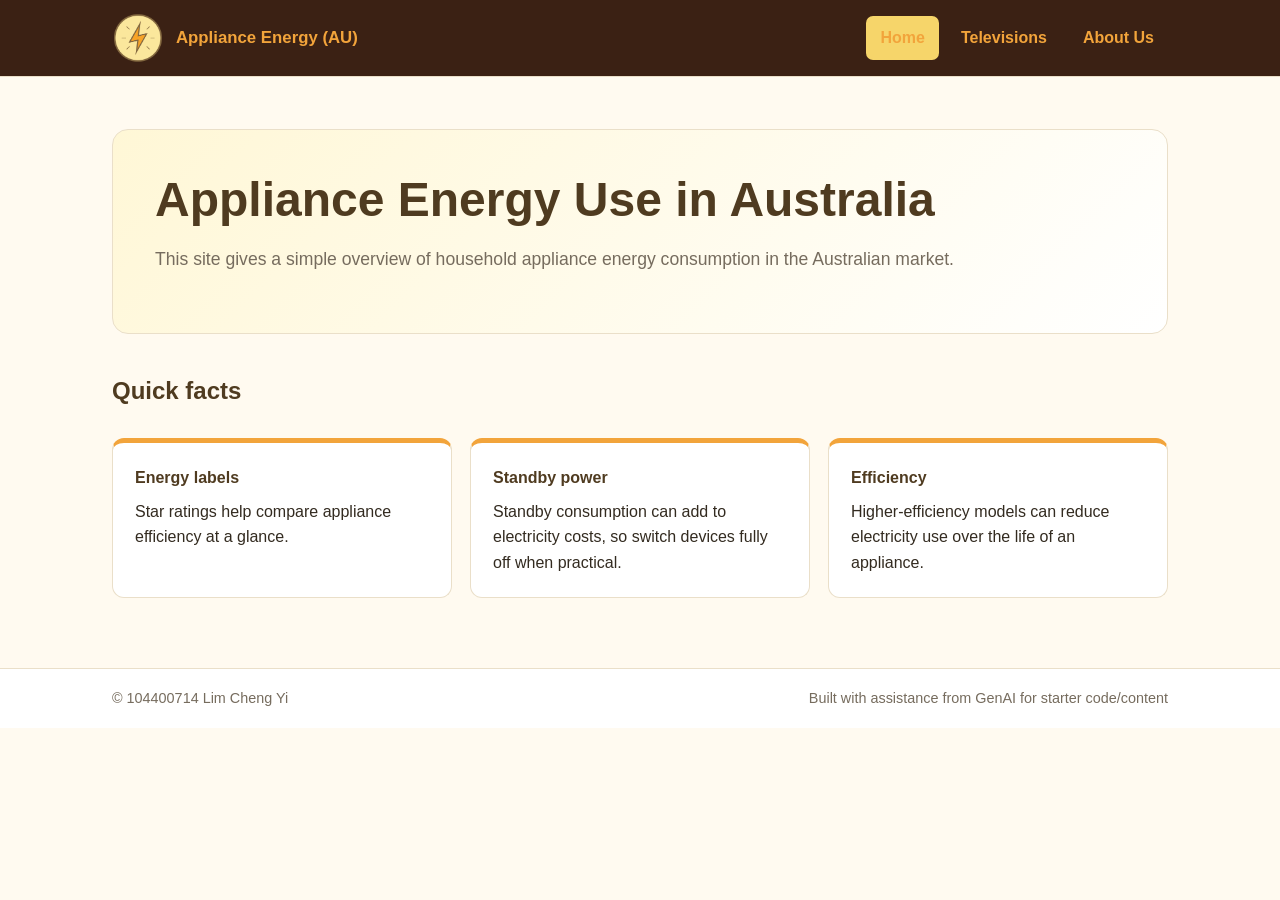
==== appliance-energy-recreated/index.html @ 4cc212cf "file from t01" ====
<!DOCTYPE html>
<html lang="en">
<head>
  <meta charset="UTF-8">
  <meta name="viewport" content="width=device-width, initial-scale=1.0">
  <title>Home | Appliance Energy (AU)</title>
  <link rel="stylesheet" href="styles.css">
</head>
<body>
<header class="site-header"><nav class="navbar">
  <a class="brand" href="index.html"><img src="images/PowerIcon.png" alt="Power logo"><span>Appliance Energy (AU)</span></a>
  <div class="nav-links"><a class="active" href="index.html">Home</a><a href="televisions.html">Televisions</a><a href="about.html">About Us</a></div>
</nav></header>
<main>
  <section class="hero">
    <h1>Appliance Energy Use in Australia</h1>
    <p class="lead">This site gives a simple overview of household appliance energy consumption in the Australian market.</p>
  </section>
  <section>
    <h2>Quick facts</h2>
    <div class="facts">
      <article class="fact-card"><strong>Energy labels</strong><span>Star ratings help compare appliance efficiency at a glance.</span></article>
      <article class="fact-card"><strong>Standby power</strong><span>Standby consumption can add to electricity costs, so switch devices fully off when practical.</span></article>
      <article class="fact-card"><strong>Efficiency</strong><span>Higher-efficiency models can reduce electricity use over the life of an appliance.</span></article>
    </div>
  </section>
</main>
<footer><div class="footer-inner"><span>© 104400714 Lim Cheng Yi</span><span>Built with assistance from GenAI for starter code/content</span></div></footer>
</body>
</html>
---- appliance-energy-recreated/styles.css ----
:root {
  --brown: #6d542f;
  --brown-dark: #4f3b20;
  --brown-darker: #3b2114;
  --yellow: #f6d56a;
  --orange: #f2a43b;
  --cream: #fffaf0;
  --text: #332b20;
  --muted: #766c5e;
  --card: #ffffff;
  --border: #eadfc9;
}

* { box-sizing: border-box; }
html { scroll-behavior: smooth; }
body {
  margin: 0;
  font-family: Arial, Helvetica, sans-serif;
  color: var(--text);
  background: var(--cream);
  line-height: 1.6;
}

a { color: inherit; }

.site-header {
  background: var(--brown-darker);
  border-bottom: 1px solid var(--border);
  position: sticky;
  top: 0;
  z-index: 10;
}
.navbar {
  max-width: 1100px;
  margin: 0 auto;
  min-height: 76px;
  padding: 10px 22px;
  display: flex;
  align-items: center;
  justify-content: space-between;
  gap: 24px;
}
.brand {
  display: flex;
  align-items: center;
  gap: 12px;
  text-decoration: none;
  font-weight: 700;
  color: var(--orange);
}
.brand img { width: 52px; height: 52px; object-fit: contain; }
.brand span { font-size: 1.05rem; }
.nav-links { display: flex; gap: 8px; flex-wrap: wrap; }
.nav-links a {
  text-decoration: none;
  padding: 9px 14px;
  border-radius: 7px;
  color: var(--orange);
  font-weight: 600;
}
.nav-links a:hover, .nav-links a.active { background: var(--yellow); }

main { max-width: 1100px; margin: 0 auto; padding: 52px 22px 70px; }
.hero {
  background: linear-gradient(135deg, #fff7d6, #fff);
  border: 1px solid var(--border);
  border-radius: 16px;
  padding: 42px;
  margin-bottom: 34px;
}
h1 { font-size: clamp(2rem, 4vw, 3rem); line-height: 1.15; margin: 0 0 14px; color: var(--brown-dark); }
h2 { color: var(--brown-dark); margin-top: 38px; }
h3 { color: var(--brown-dark); margin-bottom: 8px; }
p { max-width: 800px; }
.lead { font-size: 1.1rem; color: var(--muted); }

.facts {
  display: grid;
  grid-template-columns: repeat(3, 1fr);
  gap: 18px;
  margin-top: 28px;
}
.fact-card {
  background: var(--card);
  border: 1px solid var(--border);
  border-top: 5px solid var(--orange);
  border-radius: 12px;
  padding: 22px;
}
.fact-card strong { display: block; margin-bottom: 8px; color: var(--brown-dark); }

.tips {
  background: #fff;
  border: 1px solid var(--border);
  border-radius: 14px;
  padding: 28px;
  margin-bottom: 42px;
}
.tips li { margin: 10px 0; }

.section-intro { margin-bottom: 30px; }
.chart-grid {
  display: grid;
  grid-template-columns: repeat(2, minmax(0, 1fr));
  gap: 24px;
}
.chart-card {
  background: #fff;
  border: 1px solid var(--border);
  border-radius: 14px;
  padding: 20px;
  box-shadow: 0 4px 15px rgba(91, 67, 30, .05);
}
.chart-card h3 { margin-top: 0; }
.chart-card img { display: block; width: 100%; height: auto; border-radius: 8px; }
.chart-card p { color: var(--muted); margin-bottom: 0; }

.conclusion {
  margin-top: 36px;
  padding: 28px;
  border-left: 6px solid var(--orange);
  background: #fff7d6;
  border-radius: 10px;
}

.about-card {
  background: #fff;
  border: 1px solid var(--border);
  border-radius: 14px;
  padding: 32px;
  max-width: 800px;
}
.about-card ul { padding-left: 22px; }

footer {
  border-top: 1px solid var(--border);
  background: #fff;
  color: var(--muted);
}
.footer-inner {
  max-width: 1100px;
  margin: 0 auto;
  padding: 18px 22px;
  display: flex;
  justify-content: space-between;
  gap: 20px;
  flex-wrap: wrap;
  font-size: .9rem;
}

@media (max-width: 760px) {
  .navbar { align-items: flex-start; flex-direction: column; }
  .nav-links { width: 100%; }
  .nav-links a { flex: 1; text-align: center; }
  .hero { padding: 28px 22px; }
  .facts, .chart-grid { grid-template-columns: 1fr; }
  main { padding-top: 32px; }
}
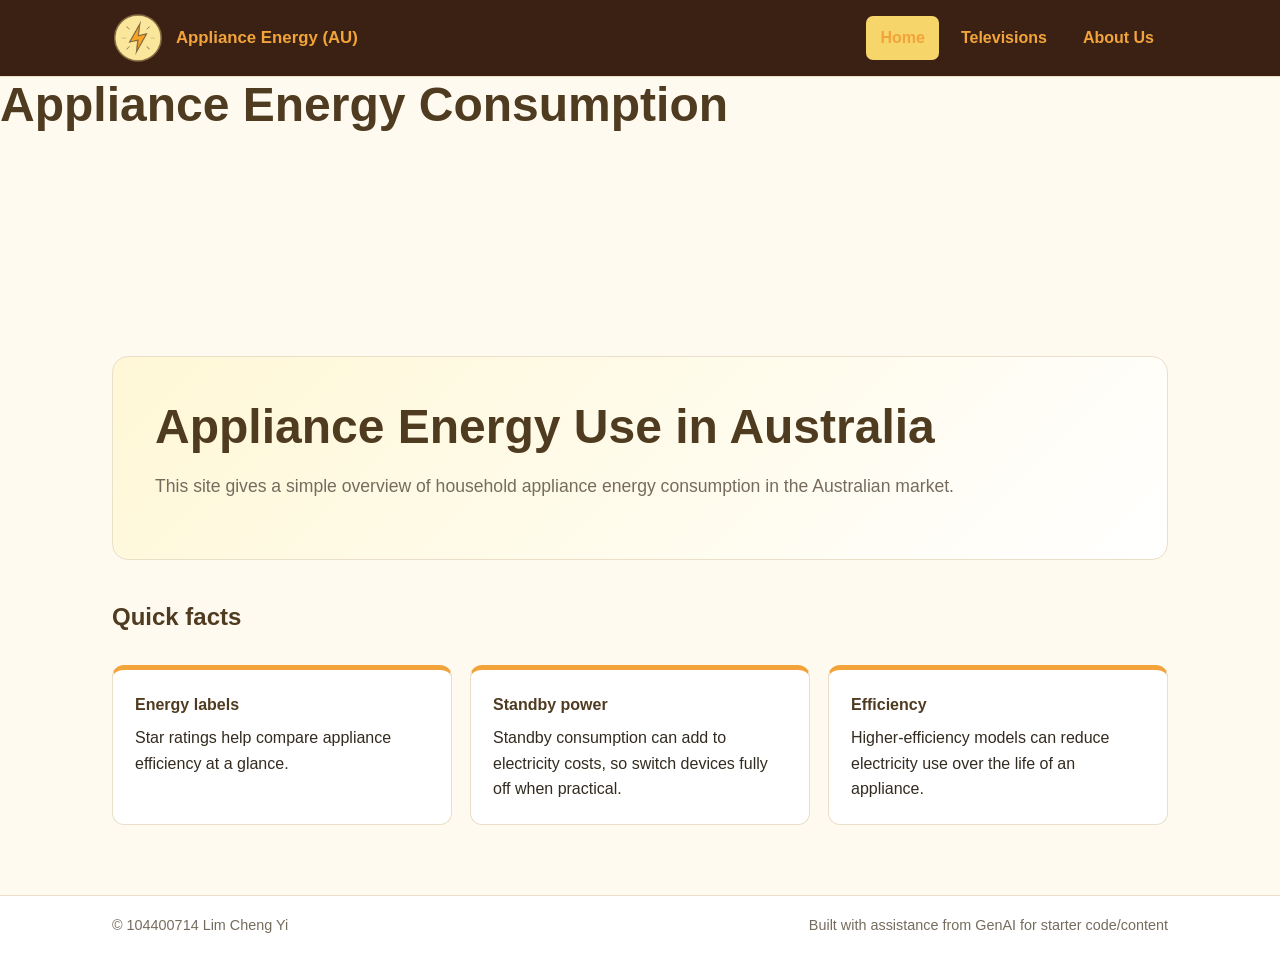
==== commit 28f195f5: "Fixed the div problem by changing it to div1 feat: reset body; add h1/div/svg; link D3 and energy-d3" ====
--- a/appliance-energy-recreated/index.html
+++ b/appliance-energy-recreated/index.html
@@ -11,6 +11,13 @@
   <a class="brand" href="index.html"><img src="images/PowerIcon.png" alt="Power logo"><span>Appliance Energy (AU)</span></a>
   <div class="nav-links"><a class="active" href="index.html">Home</a><a href="televisions.html">Televisions</a><a href="about.html">About Us</a></div>
 </nav></header>
+<h1>Appliance Energy Consumption</h1>
+<div1 id="content"></div1>
+<!-- Give the SVG a size so shapes can be seen -->
+<svg width="300" height="150"></svg>
+<!-- Load D3 first, then your D3 code file -->
+<script src="https://d3js.org/d3.v7.min.js"></script>
+<script src="energy-d3.js"></script>
 <main>
   <section class="hero">
     <h1>Appliance Energy Use in Australia</h1>
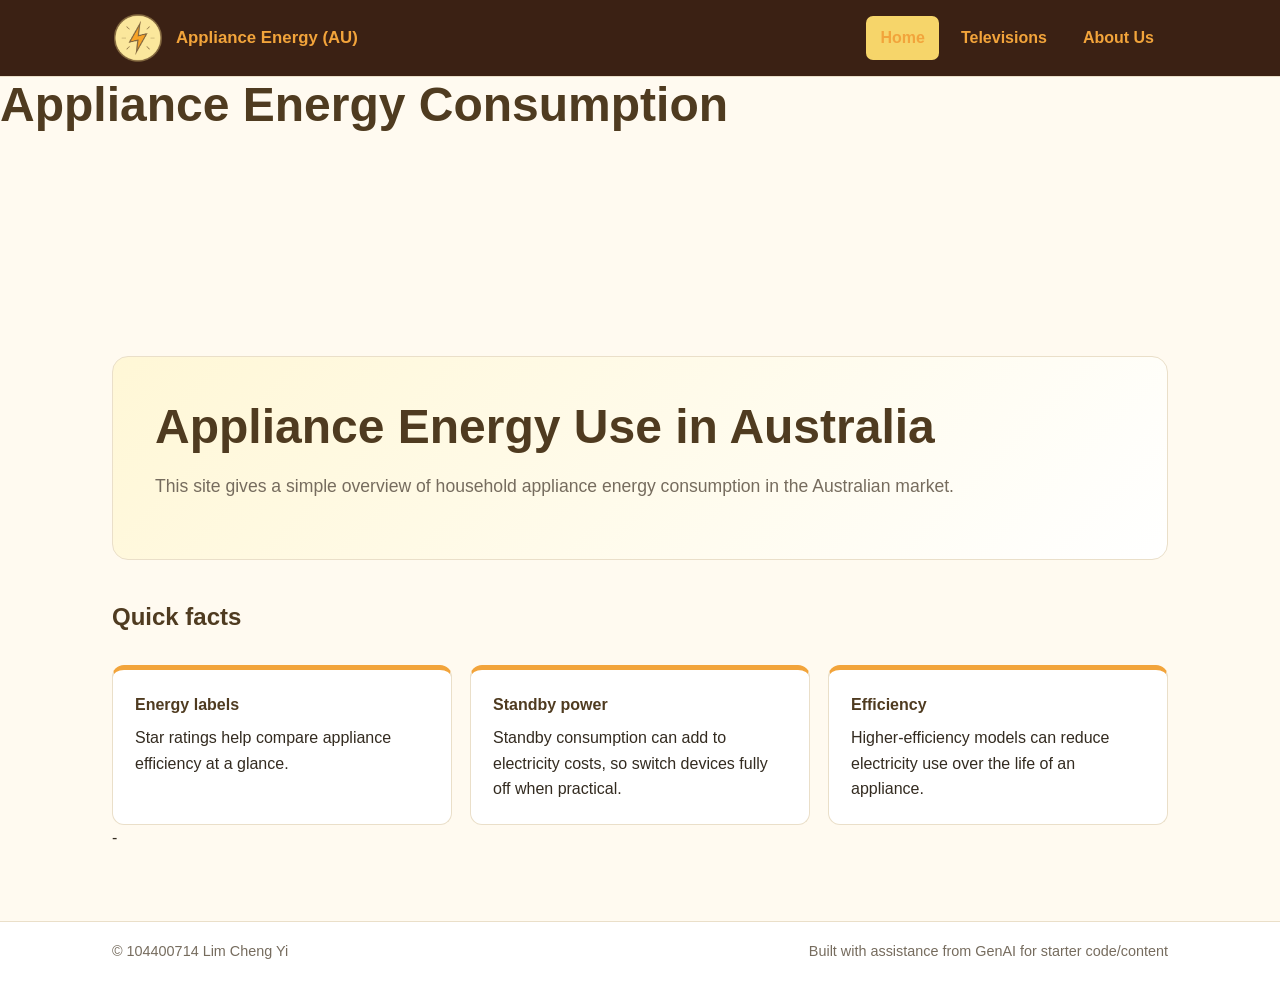
==== commit 22c472e5: "t04-3 part feat(t04-3): add responsive SVG container and test rect" ====
--- a/appliance-energy-recreated/index.html
+++ b/appliance-energy-recreated/index.html
@@ -31,7 +31,15 @@
       <article class="fact-card"><strong>Efficiency</strong><span>Higher-efficiency models can reduce electricity use over the life of an appliance.</span></article>
     </div>
   </section>
+  - <!-- NEW: Container for T04-3 chart -->
+  <div class="responsive-svg-container"></div>
+  <!-- D3 library -->
+  <script src="https://d3js.org/d3.v7.min.js"></script>
+  <!-- NEW: JS for T04-3 only -->
+  <script src="t04-3-bars.js"></script>
+  <!-- Old T04-2 demo (temporarily disabled) -->
+  <!-- <script src="energy-d3.js"></script> -->
 </main>
 <footer><div class="footer-inner"><span>© 104400714 Lim Cheng Yi</span><span>Built with assistance from GenAI for starter code/content</span></div></footer>
 </body>
-</html>
+</html>
--- a/appliance-energy-recreated/styles.css
+++ b/appliance-energy-recreated/styles.css
@@ -156,3 +156,9 @@
   .facts, .chart-grid { grid-template-columns: 1fr; }
   main { padding-top: 32px; }
 }
+
+.responsive-svg-container {
+margin: 0 auto; /* center */
+width: 100%; /* fill parent width */
+max-width: 1200px; /* cap max width */
+}
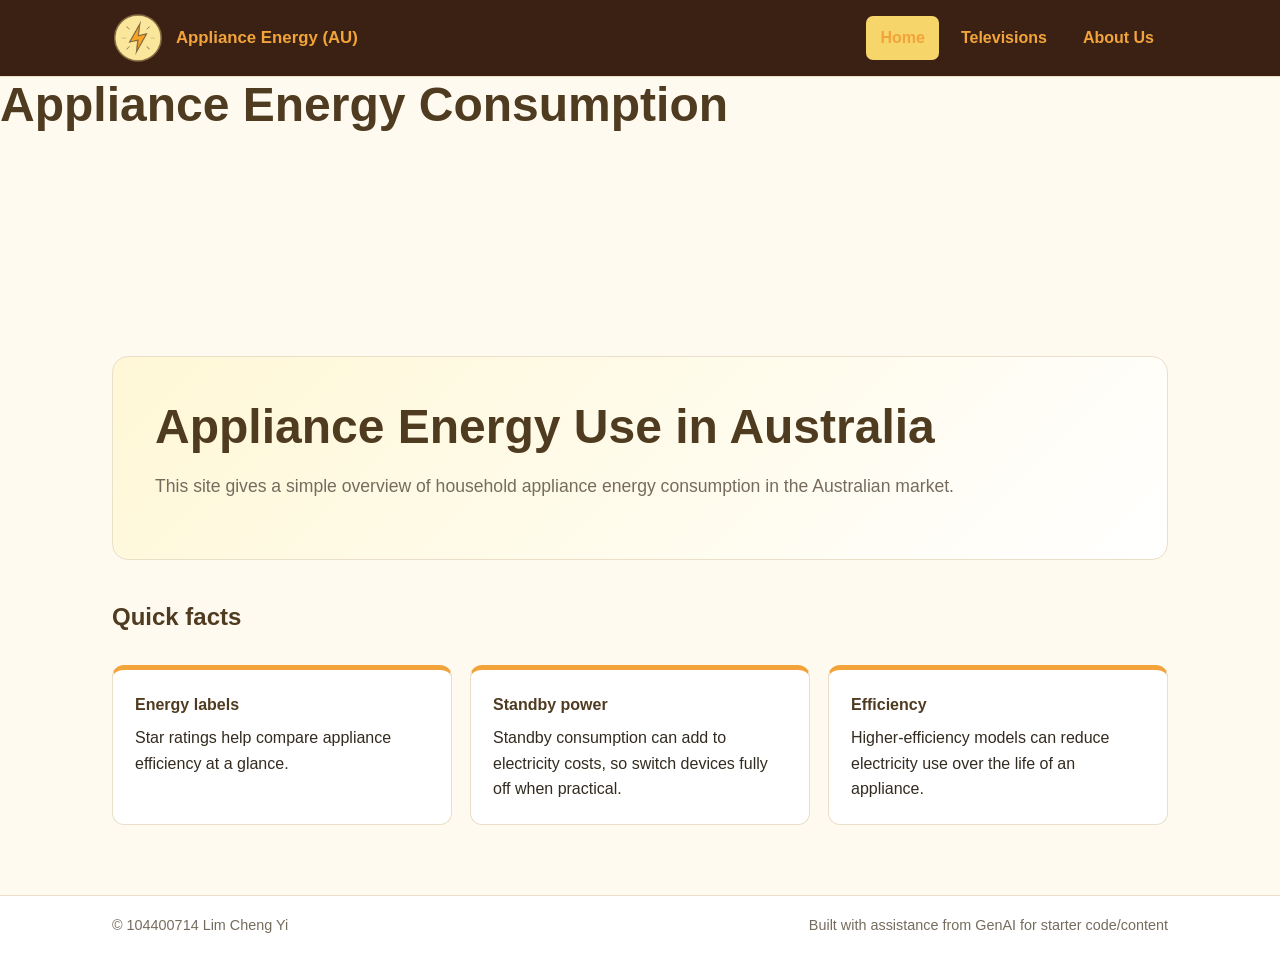
==== commit f390a7e5: "Update index.html" ====
--- a/appliance-energy-recreated/index.html
+++ b/appliance-energy-recreated/index.html
@@ -31,7 +31,7 @@
       <article class="fact-card"><strong>Efficiency</strong><span>Higher-efficiency models can reduce electricity use over the life of an appliance.</span></article>
     </div>
   </section>
-  - <!-- NEW: Container for T04-3 chart -->
+  <!-- NEW: Container for T04-3 chart -->
   <div class="responsive-svg-container"></div>
   <!-- D3 library -->
   <script src="https://d3js.org/d3.v7.min.js"></script>
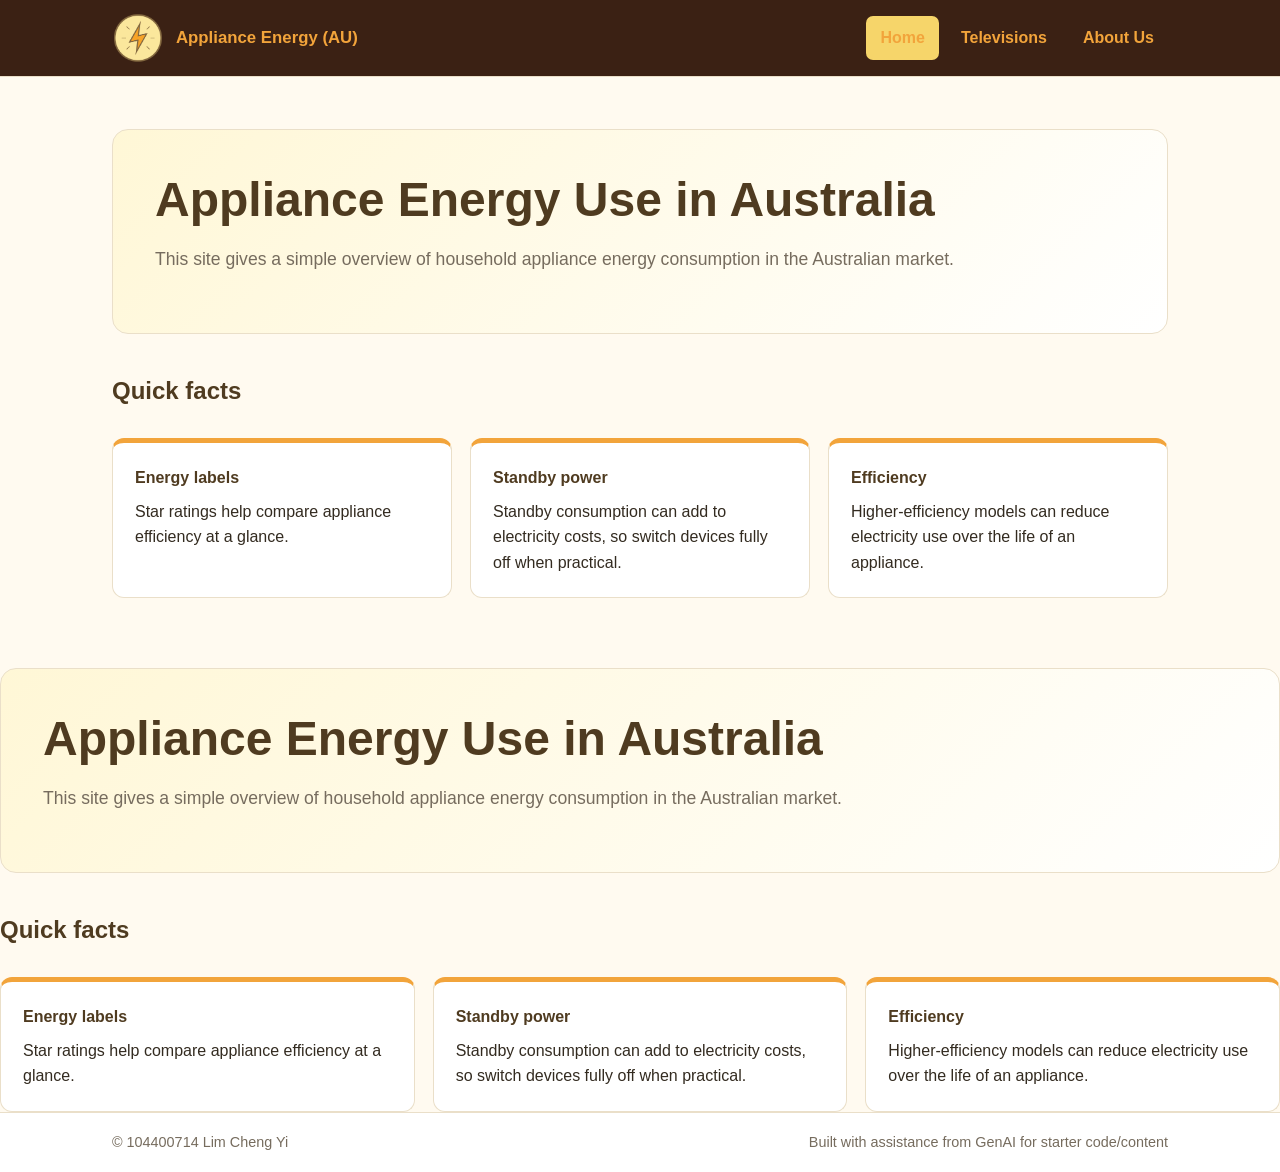
==== commit db1847ae: "t04-4 changes" ====
--- a/appliance-energy-recreated/index.html
+++ b/appliance-energy-recreated/index.html
@@ -11,14 +11,60 @@
   <a class="brand" href="index.html"><img src="images/PowerIcon.png" alt="Power logo"><span>Appliance Energy (AU)</span></a>
   <div class="nav-links"><a class="active" href="index.html">Home</a><a href="televisions.html">Televisions</a><a href="about.html">About Us</a></div>
 </nav></header>
+<!--
 <h1>Appliance Energy Consumption</h1>
 <div1 id="content"></div1>
-<!-- Give the SVG a size so shapes can be seen -->
+
 <svg width="300" height="150"></svg>
-<!-- Load D3 first, then your D3 code file -->
+
 <script src="https://d3js.org/d3.v7.min.js"></script>
 <script src="energy-d3.js"></script>
+-->
 <main>
+  <!-- Container for future D3 chart -->
+  <div class="responsive-svg-container"></div>
+
+  <!-- Hero section -->
+  <section class="hero">
+    <h1>Appliance Energy Use in Australia</h1>
+    <p class="lead">
+      This site gives a simple overview of household appliance energy
+      consumption in the Australian market.
+    </p>
+  </section>
+
+  <section>
+    <h2>Quick facts</h2>
+    <div class="facts">
+      <article class="fact-card">
+        <strong>Energy labels</strong>
+        <span>Star ratings help compare appliance efficiency at a glance.</span>
+      </article>
+
+      <article class="fact-card">
+        <strong>Standby power</strong>
+        <span>Standby consumption can add to electricity costs, so switch
+        devices fully off when practical.</span>
+      </article>
+
+      <article class="fact-card">
+        <strong>Efficiency</strong>
+        <span>Higher-efficiency models can reduce electricity use over
+        the life of an appliance.</span>
+      </article>
+    </div>
+  </section>
+</main>
+
+<!-- D3 library -->
+<script src="https://d3js.org/d3.v7.min.js"></script>
+
+<!-- NEW: T04-4 loader -->
+<script src="t04-4-load.js"></script>
+
+<!-- Old JS files (disabled while doing T04-4) -->
+<!-- <script src="energy-d3.js"></script> -->
+<!-- <script src="t04-3-bars.js"></script> -->
   <section class="hero">
     <h1>Appliance Energy Use in Australia</h1>
     <p class="lead">This site gives a simple overview of household appliance energy consumption in the Australian market.</p>
@@ -31,14 +77,6 @@
       <article class="fact-card"><strong>Efficiency</strong><span>Higher-efficiency models can reduce electricity use over the life of an appliance.</span></article>
     </div>
   </section>
-  <!-- NEW: Container for T04-3 chart -->
-  <div class="responsive-svg-container"></div>
-  <!-- D3 library -->
-  <script src="https://d3js.org/d3.v7.min.js"></script>
-  <!-- NEW: JS for T04-3 only -->
-  <script src="t04-3-bars.js"></script>
-  <!-- Old T04-2 demo (temporarily disabled) -->
-  <!-- <script src="energy-d3.js"></script> -->
 </main>
 <footer><div class="footer-inner"><span>© 104400714 Lim Cheng Yi</span><span>Built with assistance from GenAI for starter code/content</span></div></footer>
 </body>
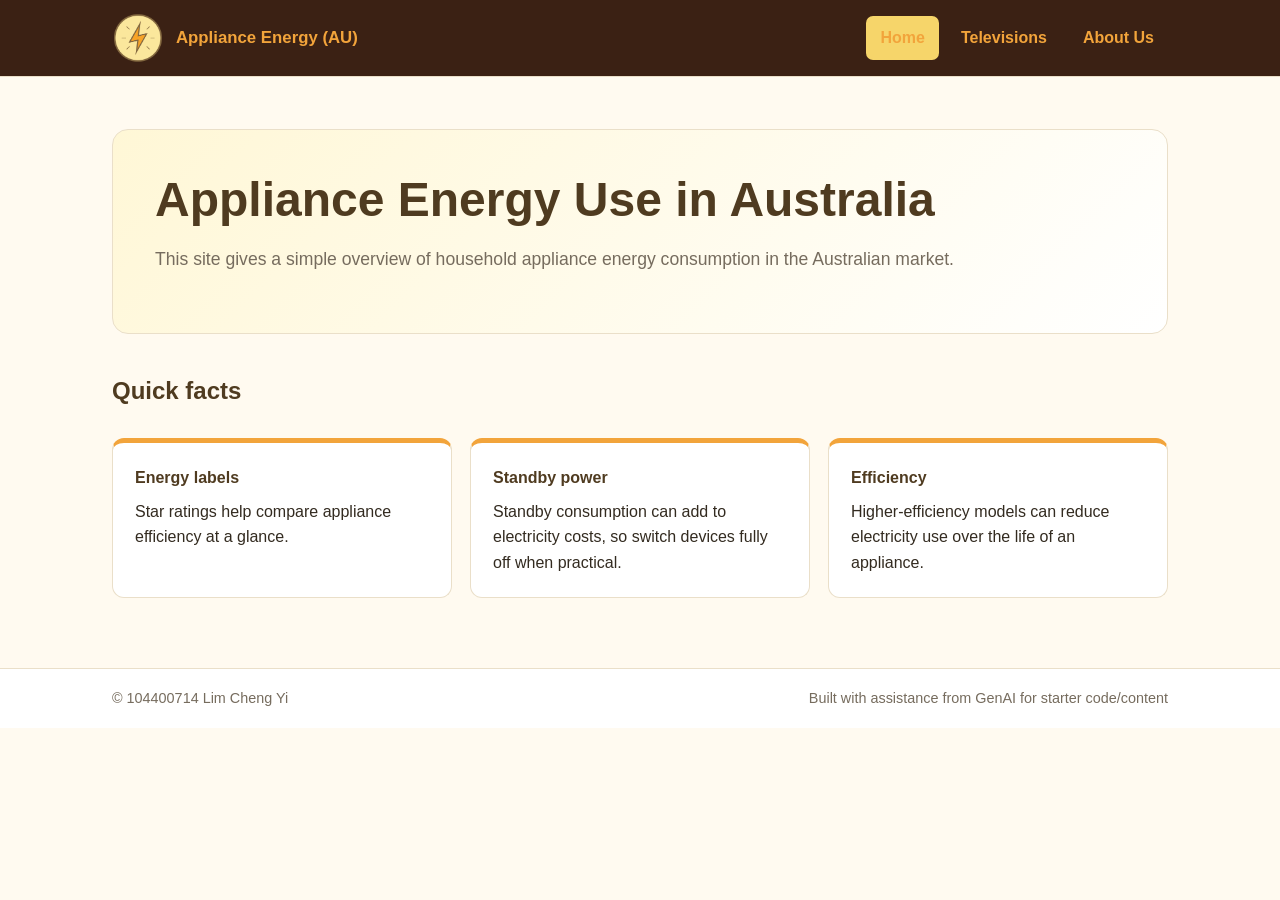
==== commit 746f8a2e: "t04-7 done" ====
--- a/appliance-energy-recreated/index.html
+++ b/appliance-energy-recreated/index.html
@@ -1,83 +1,96 @@
+
 <!DOCTYPE html>
 <html lang="en">
+
 <head>
-  <meta charset="UTF-8">
-  <meta name="viewport" content="width=device-width, initial-scale=1.0">
-  <title>Home | Appliance Energy (AU)</title>
-  <link rel="stylesheet" href="styles.css">
+    <meta charset="UTF-8">
+    <meta name="viewport" content="width=device-width, initial-scale=1.0">
+    <title>Home | Appliance Energy (AU)</title>
+    <link rel="stylesheet" href="styles.css">
 </head>
+
 <body>
-<header class="site-header"><nav class="navbar">
-  <a class="brand" href="index.html"><img src="images/PowerIcon.png" alt="Power logo"><span>Appliance Energy (AU)</span></a>
-  <div class="nav-links"><a class="active" href="index.html">Home</a><a href="televisions.html">Televisions</a><a href="about.html">About Us</a></div>
-</nav></header>
-<!--
-<h1>Appliance Energy Consumption</h1>
-<div1 id="content"></div1>
 
-<svg width="300" height="150"></svg>
+    <!-- Header and Navigation -->
+    <header class="site-header">
+        <nav class="navbar">
+            <a class="brand" href="index.html">
+                <img src="images/PowerIcon.png" alt="Power logo">
+                <span>Appliance Energy (AU)</span>
+            </a>
 
-<script src="https://d3js.org/d3.v7.min.js"></script>
-<script src="energy-d3.js"></script>
--->
-<main>
-  <!-- Container for future D3 chart -->
-  <div class="responsive-svg-container"></div>
+            <div class="nav-links">
+                <a class="active" href="index.html">Home</a>
+                <a href="televisions.html">Televisions</a>
+                <a href="about.html">About Us</a>
+            </div>
+        </nav>
+    </header>
 
-  <!-- Hero section -->
-  <section class="hero">
-    <h1>Appliance Energy Use in Australia</h1>
-    <p class="lead">
-      This site gives a simple overview of household appliance energy
-      consumption in the Australian market.
-    </p>
-  </section>
+    <main>
 
-  <section>
-    <h2>Quick facts</h2>
-    <div class="facts">
-      <article class="fact-card">
-        <strong>Energy labels</strong>
-        <span>Star ratings help compare appliance efficiency at a glance.</span>
-      </article>
+        <!-- T04-7: D3 Bar Chart Container -->
+        <div class="responsive-svg-container"></div>
 
-      <article class="fact-card">
-        <strong>Standby power</strong>
-        <span>Standby consumption can add to electricity costs, so switch
-        devices fully off when practical.</span>
-      </article>
+        <!-- Hero Section -->
+        <section class="hero">
+            <h1>Appliance Energy Use in Australia</h1>
+            <p class="lead">
+                This site gives a simple overview of household appliance energy
+                consumption in the Australian market.
+            </p>
+        </section>
 
-      <article class="fact-card">
-        <strong>Efficiency</strong>
-        <span>Higher-efficiency models can reduce electricity use over
-        the life of an appliance.</span>
-      </article>
-    </div>
-  </section>
-</main>
+        <!-- Quick Facts Section -->
+        <section>
+            <h2>Quick facts</h2>
 
-<!-- D3 library -->
-<script src="https://d3js.org/d3.v7.min.js"></script>
+            <div class="facts">
 
-<!-- NEW: T04-4 loader -->
-<script src="t04-4-load.js"></script>
+                <article class="fact-card">
+                    <strong>Energy labels</strong>
+                    <span>
+                        Star ratings help compare appliance efficiency at a glance.
+                    </span>
+                </article>
 
-<!-- Old JS files (disabled while doing T04-4) -->
-<!-- <script src="energy-d3.js"></script> -->
-<!-- <script src="t04-3-bars.js"></script> -->
-  <section class="hero">
-    <h1>Appliance Energy Use in Australia</h1>
-    <p class="lead">This site gives a simple overview of household appliance energy consumption in the Australian market.</p>
-  </section>
-  <section>
-    <h2>Quick facts</h2>
-    <div class="facts">
-      <article class="fact-card"><strong>Energy labels</strong><span>Star ratings help compare appliance efficiency at a glance.</span></article>
-      <article class="fact-card"><strong>Standby power</strong><span>Standby consumption can add to electricity costs, so switch devices fully off when practical.</span></article>
-      <article class="fact-card"><strong>Efficiency</strong><span>Higher-efficiency models can reduce electricity use over the life of an appliance.</span></article>
-    </div>
-  </section>
-</main>
-<footer><div class="footer-inner"><span>© 104400714 Lim Cheng Yi</span><span>Built with assistance from GenAI for starter code/content</span></div></footer>
+                <article class="fact-card">
+                    <strong>Standby power</strong>
+                    <span>
+                        Standby consumption can add to electricity costs, so switch
+                        devices fully off when practical.
+                    </span>
+                </article>
+
+                <article class="fact-card">
+                    <strong>Efficiency</strong>
+                    <span>
+                        Higher-efficiency models can reduce electricity use over
+                        the life of an appliance.
+                    </span>
+                </article>
+
+            </div>
+        </section>
+
+    </main>
+
+    <!-- Footer -->
+    <footer>
+        <div class="footer-inner">
+            <span>© 104400714 Lim Cheng Yi</span>
+            <span>Built with assistance from GenAI for starter code/content</span>
+        </div>
+    </footer>
+
+    <!-- D3 library -->
+    <script src="https://d3js.org/d3.v7.min.js"></script>
+
+    <!-- T04-4: Load and prepare CSV data -->
+    <script src="t04-4-load.js"></script>
+
+    <!-- T04-7: Create grouped bar chart with labels -->
+    <script src="t04-5-bars.js"></script>
+
 </body>
 </html>
